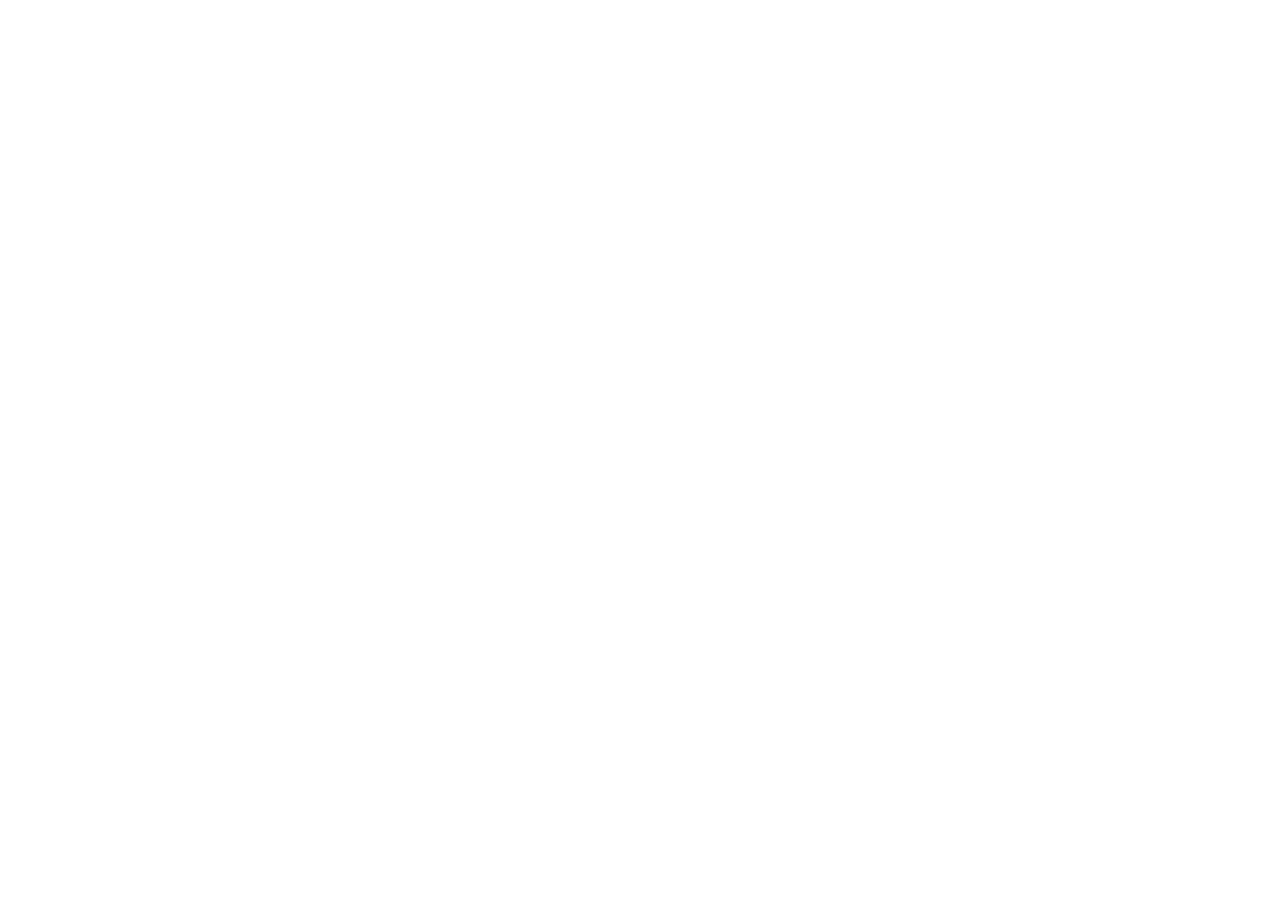
==== altGameMode.html @ 0d4e866e "Started the pitch game mode" ====
<!DOCTYPE html>
<html lang="en">
<head>
  <meta charset="UTF-8">
  <meta http-equiv="X-UA-Compatible" content="IE=edge">
  <meta name="viewport" content="width=device-width, initial-scale=1.0">
  <script defer src="altGameMode.js"></script>
  <title>SINES EAR TRAINER</title>
</head>
<body>
  
</body>
</html>
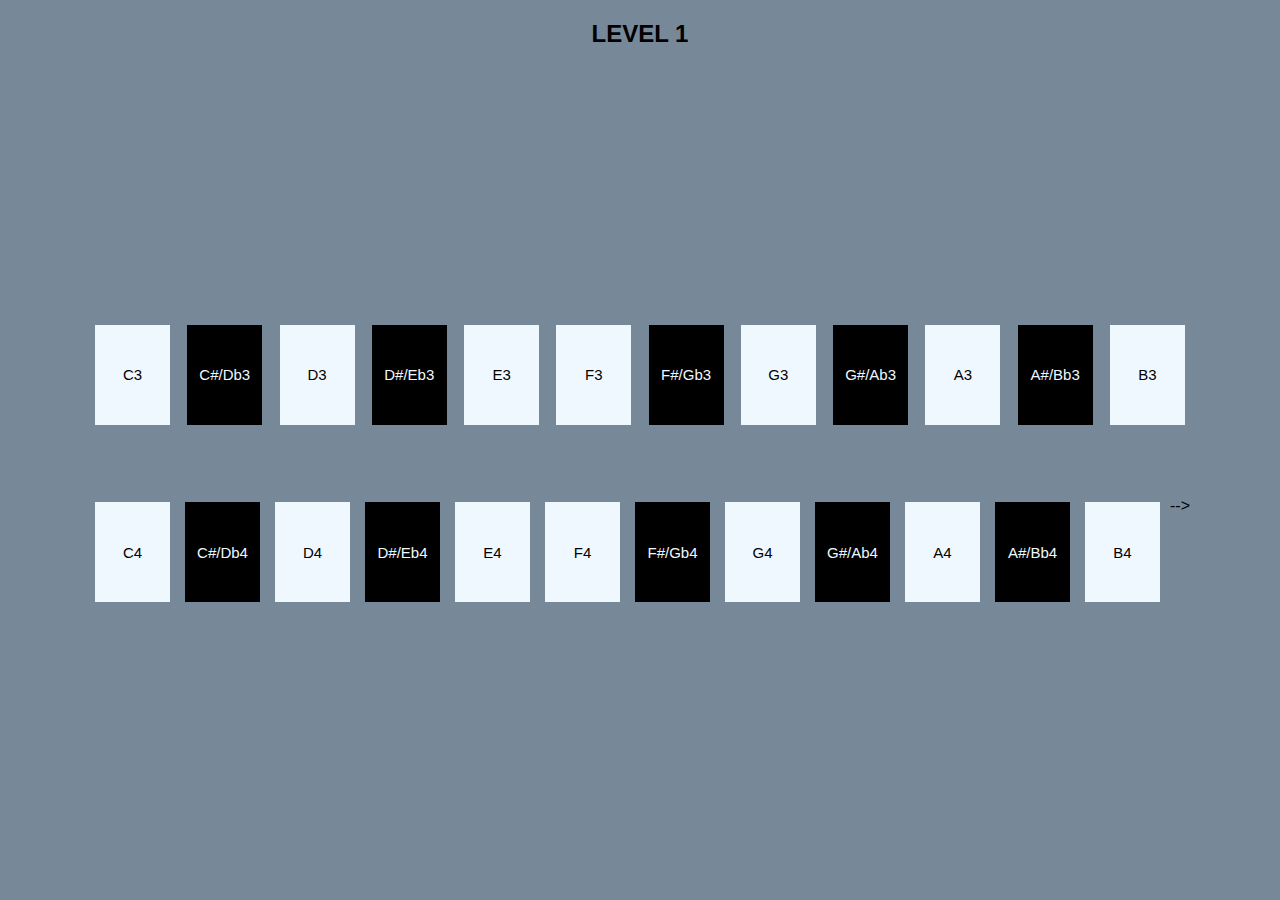
==== commit 82840349: "Buttons respond to click" ====
--- a/altGameMode.html
+++ b/altGameMode.html
@@ -4,10 +4,43 @@
   <meta charset="UTF-8">
   <meta http-equiv="X-UA-Compatible" content="IE=edge">
   <meta name="viewport" content="width=device-width, initial-scale=1.0">
+  <link rel="stylesheet" href="style.css">
   <script defer src="altGameMode.js"></script>
   <title>SINES EAR TRAINER</title>
 </head>
 <body>
+  <header>
+    <h2>level</h2>
+
+  </header>
+  <main>
+    <section class="keyboard">
+      <button id="D3" class="key">C3</button>
+      <button id="Cs3" class="key black">C#/Db3</button>
+      <button id="D3" class="key">D3</button>
+      <button id="Ds3" class="key black">D#/Eb3</button>
+      <button id="E3" class="key">E3</button>
+      <button id="F3" class="key">F3</button>
+      <button id="Fs3" class="key black">F#/Gb3</button>
+      <button id="G3" class="key">G3</button>
+      <button id="Gs3" class="key black">G#/Ab3</button>
+      <button id="A3" class="key">A3</button>
+      <button id="As3" class="key black">A#/Bb3</div>
+      <button id="B3" class="key">B3</button>
+      <button id="c4" class="key">C4</button>
+      <button id="c4s" class="key black">C#/Db4</button>
+      <button id="d4" class="key">D4</button>
+      <button id="d4s" class="key black">D#/Eb4</button>
+      <button id="e4" class="key">E4</button>
+      <button id="f4" class="key">F4</button>
+      <button id="f4s" class="key black">F#/Gb4</button>
+      <button id="g4" class="key">G4</button>
+      <button id="g4s" class="key black">G#/Ab4</button>
+      <button id="a4" class="key">A4</button>
+      <button id="a4s" class="key black">A#/Bb4</button>
+      <button id="b4" class="key">B4</button> -->
+    </section>
+  </main>
   
 </body>
 </html>--- a/style.css
+++ b/style.css
@@ -0,0 +1,73 @@
+body {
+  background-color: lightslategray;
+  font-family: helvetica;
+}
+
+header {
+  height: 300px;
+  text-align: center;
+}
+
+header > div {
+  width: 50px;
+  height: 50px;
+  background-color: aliceblue;
+  padding: 5px;
+  margin: 10px;
+}
+
+main {
+  margin: 0 auto;
+}
+
+section {
+min-width: 800px;
+max-width: 1100px;
+height: 350px;
+margin: 0 auto;
+display: flex;
+flex-wrap: wrap;
+justify-content: space-between;
+row-gap: 5px;
+}
+
+button {
+  width: 150px;
+  height: 150px;
+  border: none;
+  color: black;
+  font-size: 25px;
+}
+
+button:hover {
+  background-color: midnightblue;
+  color: aliceblue;
+}
+
+.keyboard {
+min-width: 800px;
+max-width: 1100px;
+margin: 0 auto;
+display: flex;
+flex-wrap: wrap;
+text-align: center;
+justify-content: space-between;
+}
+
+.key{
+  width: 75px;
+  height: 100px;
+  background-color: aliceblue;
+  margin: 5px;
+  font-size: 15px;
+}
+
+.black {
+  background-color: black;
+  color: aliceblue;
+}
+
+.key:hover {
+  opacity: .8;
+}
+
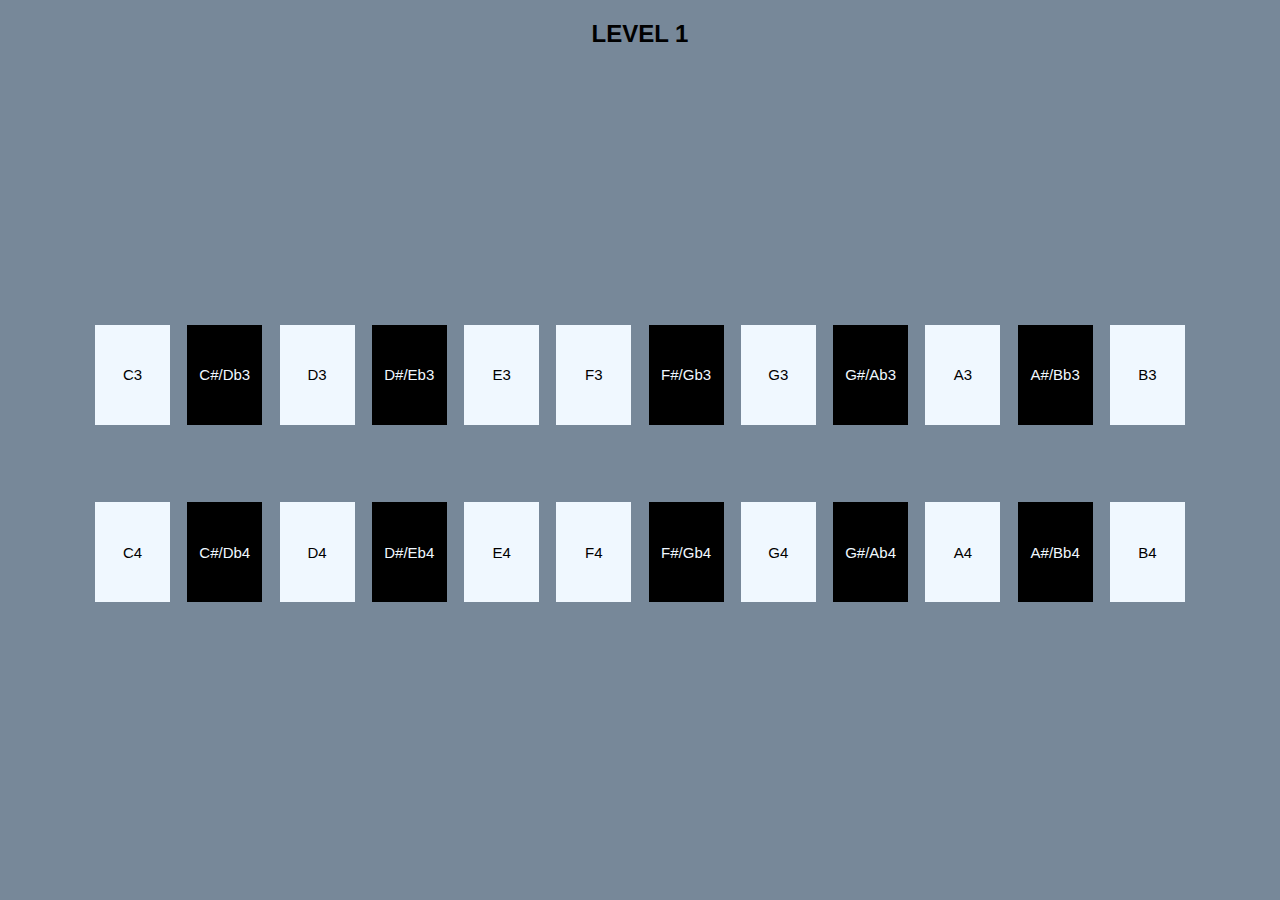
==== commit 56094e44: "Basic pitch game complete" ====
--- a/altGameMode.html
+++ b/altGameMode.html
@@ -15,30 +15,30 @@
   </header>
   <main>
     <section class="keyboard">
-      <button id="D3" class="key">C3</button>
-      <button id="Cs3" class="key black">C#/Db3</button>
-      <button id="D3" class="key">D3</button>
-      <button id="Ds3" class="key black">D#/Eb3</button>
-      <button id="E3" class="key">E3</button>
-      <button id="F3" class="key">F3</button>
-      <button id="Fs3" class="key black">F#/Gb3</button>
-      <button id="G3" class="key">G3</button>
-      <button id="Gs3" class="key black">G#/Ab3</button>
-      <button id="A3" class="key">A3</button>
-      <button id="As3" class="key black">A#/Bb3</div>
-      <button id="B3" class="key">B3</button>
-      <button id="c4" class="key">C4</button>
-      <button id="c4s" class="key black">C#/Db4</button>
-      <button id="d4" class="key">D4</button>
-      <button id="d4s" class="key black">D#/Eb4</button>
-      <button id="e4" class="key">E4</button>
-      <button id="f4" class="key">F4</button>
-      <button id="f4s" class="key black">F#/Gb4</button>
-      <button id="g4" class="key">G4</button>
-      <button id="g4s" class="key black">G#/Ab4</button>
-      <button id="a4" class="key">A4</button>
-      <button id="a4s" class="key black">A#/Bb4</button>
-      <button id="b4" class="key">B4</button> -->
+      <button id="C3" class="key" data-value="130.813">C3</button>
+      <button id="Cs3" class="key black" data-value="138.591">C#/Db3</button>
+      <button id="D3" class="key" data-value="146.832">D3</button>
+      <button id="Ds3" class="key black" data-value="155.563">D#/Eb3</button>
+      <button id="E3" class="key" data-value="164.814">E3</button>
+      <button id="F3" class="key" data-value="174.614">F3</button>
+      <button id="Fs3" class="key black" data-value="184.997">F#/Gb3</button>
+      <button id="G3" class="key" data-value="195.998">G3</button>
+      <button id="Gs3" class="key black" data-value="207.652">G#/Ab3</button>
+      <button id="A3" class="key" data-value="220">A3</button>
+      <button id="As3" class="key black" data-value="233.082">A#/Bb3</div>
+      <button id="B3" class="key" data-value="246.942">B3</button>
+      <button id="C4" class="key" data-value="261.626">C4</button>
+      <button id="Cs4" class="key black" data-value="277.183">C#/Db4</button>
+      <button id="D4" class="key" data-value="293.665">D4</button>
+      <button id="Ds4" class="key black" data-value="311.127">D#/Eb4</button>
+      <button id="E4" class="key" data-value="329.628">E4</button>
+      <button id="F4" class="key" data-value="349.228">F4</button>
+      <button id="Fs4" class="key black" data-value="369.994">F#/Gb4</button>
+      <button id="G4" class="key" data-value="391.995">G4</button>
+      <button id="Gs4" class="key black" data-value="415.305">G#/Ab4</button>
+      <button id="A4" class="key" data-value="440">A4</button>
+      <button id="As4" class="key black" data-value="466.164">A#/Bb4</button>
+      <button id="B4" class="key" data-value="493.883">B4</button>
     </section>
   </main>
   
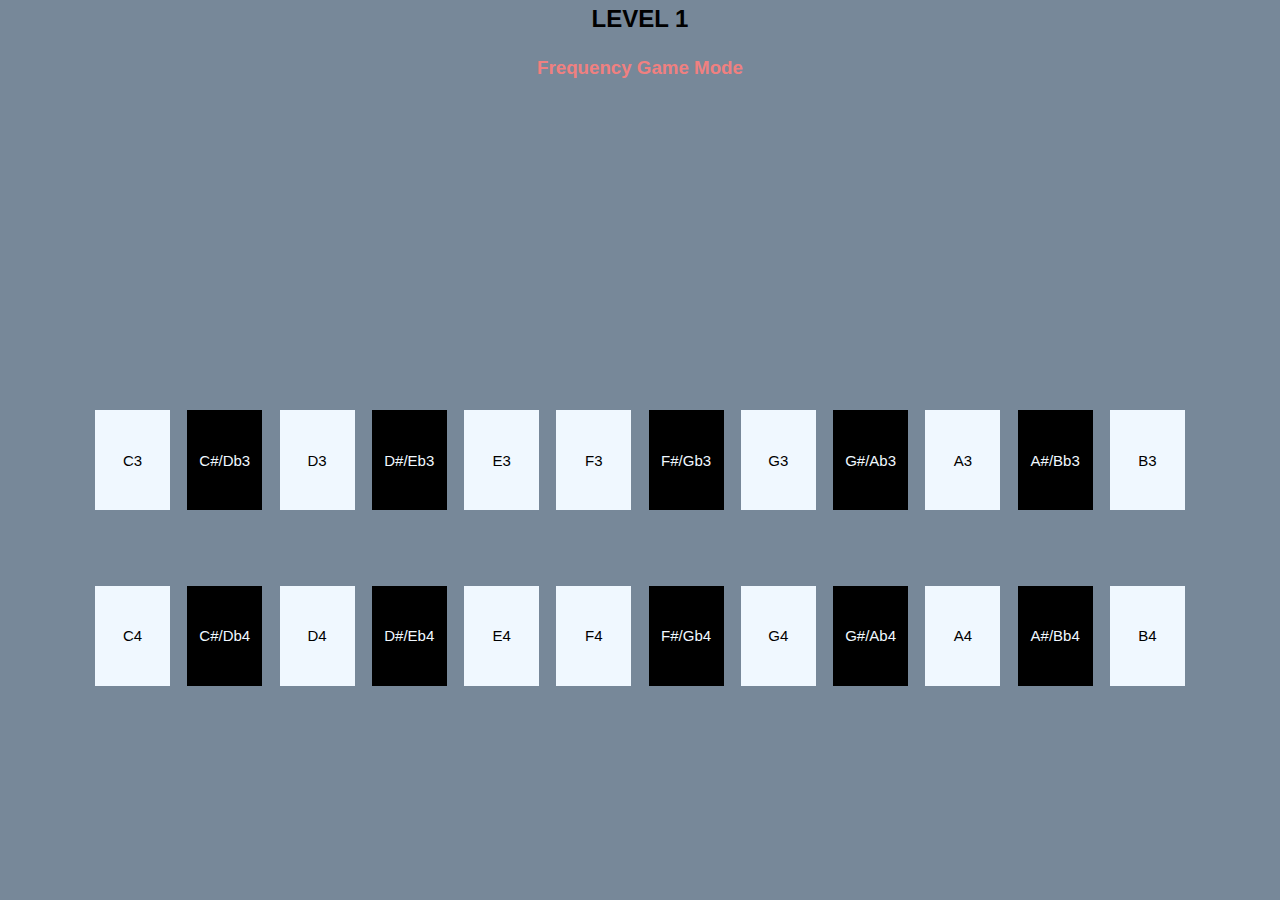
==== commit 76a6fd9b: "Freq game mode style checkpoint" ====
--- a/altGameMode.html
+++ b/altGameMode.html
@@ -12,33 +12,37 @@
   <header>
     <h2>level</h2>
 
+    <div>
+      <h3><a href="index.html">Frequency Game Mode</a></h3>
+    </div>
+
   </header>
   <main>
     <section class="keyboard">
-      <button id="C3" class="key" data-value="130.813">C3</button>
-      <button id="Cs3" class="key black" data-value="138.591">C#/Db3</button>
-      <button id="D3" class="key" data-value="146.832">D3</button>
-      <button id="Ds3" class="key black" data-value="155.563">D#/Eb3</button>
-      <button id="E3" class="key" data-value="164.814">E3</button>
-      <button id="F3" class="key" data-value="174.614">F3</button>
-      <button id="Fs3" class="key black" data-value="184.997">F#/Gb3</button>
-      <button id="G3" class="key" data-value="195.998">G3</button>
-      <button id="Gs3" class="key black" data-value="207.652">G#/Ab3</button>
-      <button id="A3" class="key" data-value="220">A3</button>
-      <button id="As3" class="key black" data-value="233.082">A#/Bb3</div>
-      <button id="B3" class="key" data-value="246.942">B3</button>
-      <button id="C4" class="key" data-value="261.626">C4</button>
-      <button id="Cs4" class="key black" data-value="277.183">C#/Db4</button>
-      <button id="D4" class="key" data-value="293.665">D4</button>
-      <button id="Ds4" class="key black" data-value="311.127">D#/Eb4</button>
-      <button id="E4" class="key" data-value="329.628">E4</button>
-      <button id="F4" class="key" data-value="349.228">F4</button>
-      <button id="Fs4" class="key black" data-value="369.994">F#/Gb4</button>
-      <button id="G4" class="key" data-value="391.995">G4</button>
-      <button id="Gs4" class="key black" data-value="415.305">G#/Ab4</button>
-      <button id="A4" class="key" data-value="440">A4</button>
-      <button id="As4" class="key black" data-value="466.164">A#/Bb4</button>
-      <button id="B4" class="key" data-value="493.883">B4</button>
+      <button id="C3" class="key first-octave" data-value="130.813">C3</button>
+      <button id="Cs3" class="key black first-octave" data-value="138.591">C#/Db3</button>
+      <button id="D3" class="key first-octave" data-value="146.832">D3</button>
+      <button id="Ds3" class="key black first-octave" data-value="155.563">D#/Eb3</button>
+      <button id="E3" class="key first-octave" data-value="164.814">E3</button>
+      <button id="F3" class="key first-octave" data-value="174.614">F3</button>
+      <button id="Fs3" class="key black first-octave" data-value="184.997">F#/Gb3</button>
+      <button id="G3" class="key first-octave" data-value="195.998">G3</button>
+      <button id="Gs3" class="key black first-octave" data-value="207.652">G#/Ab3</button>
+      <button id="A3" class="key first-octave" data-value="220">A3</button>
+      <button id="As3" class="key black first-octave" data-value="233.082">A#/Bb3</div>
+      <button id="B3" class="key first-octave" data-value="246.942">B3</button>
+      <button id="C4" class="key second-octave" data-value="261.626">C4</button>
+      <button id="Cs4" class="key black second-octave" data-value="277.183">C#/Db4</button>
+      <button id="D4" class="key second-octave" data-value="293.665">D4</button>
+      <button id="Ds4" class="key black second-octave" data-value="311.127">D#/Eb4</button>
+      <button id="E4" class="key second-octave" data-value="329.628">E4</button>
+      <button id="F4" class="key second-octave" data-value="349.228">F4</button>
+      <button id="Fs4" class="key black second-octave" data-value="369.994">F#/Gb4</button>
+      <button id="G4" class="key second-octave" data-value="391.995">G4</button>
+      <button id="Gs4" class="key black second-octave" data-value="415.305">G#/Ab4</button>
+      <button id="A4" class="key second-octave" data-value="440">A4</button>
+      <button id="As4" class="key black second-octave" data-value="466.164">A#/Bb4</button>
+      <button id="B4" class="key second-octave" data-value="493.883">B4</button>
     </section>
   </main>
   
--- a/style.css
+++ b/style.css
@@ -1,19 +1,49 @@
 body {
   background-color: lightslategray;
   font-family: helvetica;
+  padding: 0;
+  margin: 0;
 }
 
-header {
-  height: 300px;
+.hero {
+  height: 1000px;
+  max-width: 1920px;
+  min-width: 800px;
+  background-color: #1C1D21;
+  margin: 0;
+  padding: 0;
+  display: flex;
+  justify-content: center;
+  align-items: center;
   text-align: center;
 }
 
-header > div {
-  width: 50px;
-  height: 50px;
-  background-color: aliceblue;
-  padding: 5px;
-  margin: 10px;
+
+header {
+  height: 400px;
+  text-align: center;
+  display: flex;
+  flex-direction: column;
+  align-items: center;
+  padding-bottom: 5px;
+}
+
+
+h1{
+  margin: 5px;
+}
+
+h2{
+  margin: 5px;
+}
+
+a {
+text-decoration: none;
+color: lightcoral;
+}
+
+a:hover{
+  color: aliceblue;
 }
 
 main {
@@ -21,14 +51,14 @@
 }
 
 section {
-min-width: 800px;
-max-width: 1100px;
-height: 350px;
-margin: 0 auto;
-display: flex;
-flex-wrap: wrap;
-justify-content: space-between;
-row-gap: 5px;
+  min-width: 600px;
+  max-width: 800px;
+  height: 350px;
+  margin: 0 auto;
+  display: flex;
+  flex-wrap: wrap;
+  justify-content: space-between;
+  row-gap: 1px;
 }
 
 button {
@@ -40,18 +70,65 @@
 }
 
 button:hover {
-  background-color: midnightblue;
+  background-color: lightcoral;
   color: aliceblue;
 }
 
+.title {
+  border-radius: 600px;
+  width: 600px;
+  height: 600px;
+  background-color: lightcoral;
+  color: aliceblue;
+  font-size: 45px;
+  /* line-height: 100px; */
+  display: flex;
+  justify-content: center;
+  align-items: center;
+
+}
+
+.controls-container {
+  width: 250px;
+  height: 250px;
+  display: flex;
+  flex-direction: column;
+  justify-content: center;
+  align-items: center;
+  flex-wrap: wrap;
+  margin: 0 auto;
+  
+}
+
+
+.controls {
+  width: 50px;
+  height: 50px;
+  background-color: aliceblue;
+  padding: 5px;
+  margin: 10px;
+}
+
+.timer {
+  width: 100px;
+  height: 100px;
+  border-radius: 100px;
+  background-color: lightcoral;
+  color: aliceblue;
+  display: flex;
+  justify-content: center;
+  align-items: center;
+  font-size: 40px;
+}
+
 .keyboard {
-min-width: 800px;
-max-width: 1100px;
-margin: 0 auto;
-display: flex;
-flex-wrap: wrap;
-text-align: center;
-justify-content: space-between;
+  min-width: 800px;
+  max-width: 1100px;
+  margin: 0 auto;
+  display: flex;
+  flex-wrap: wrap;
+  text-align: center;
+  justify-content: space-between;
 }
 
 .key{
@@ -62,12 +139,20 @@
   font-size: 15px;
 }
 
+.key:hover {
+  opacity: .8;
+}
+
 .black {
   background-color: black;
   color: aliceblue;
 }
 
-.key:hover {
-  opacity: .8;
+
+.first-ocatave {
+  opacity: 1;
 }
 
+.second-octave {
+  opacity: 1;
+}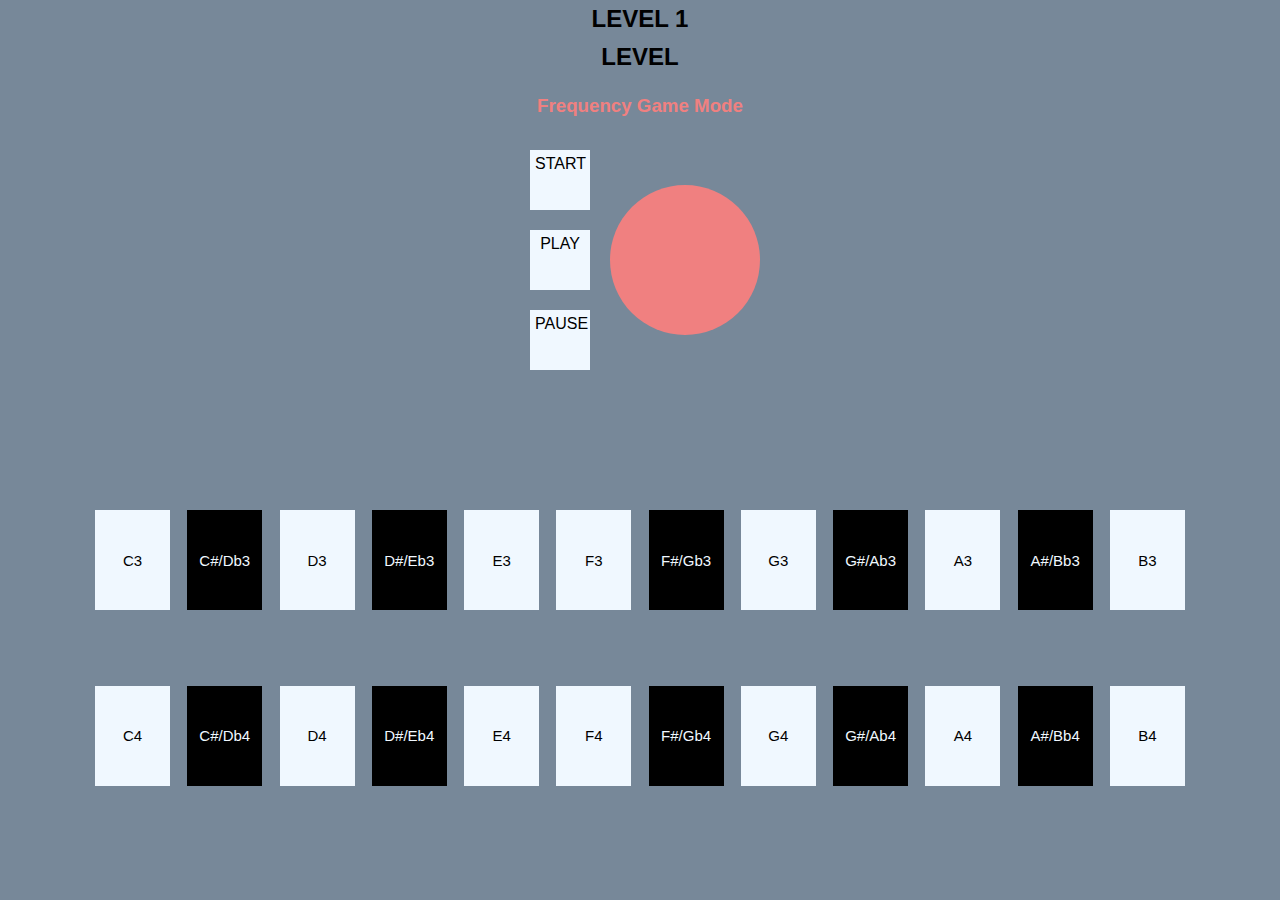
==== commit 4fa21355: "Mute timer works when answer is correct" ====
--- a/altGameMode.html
+++ b/altGameMode.html
@@ -10,11 +10,16 @@
 </head>
 <body>
   <header>
-    <h2>level</h2>
-
-    <div>
+      <h2 id="score"></h2>
+      <h2 id="level">LEVEL</h2>
+      <!-- <h3><a href="altGameMode.html">Pitch Game Mode</a></h3> -->
       <h3><a href="index.html">Frequency Game Mode</a></h3>
-    </div>
+      <div class="controls-container">
+        <div id="start" class="controls">START</div>
+        <div id="play" class="controls">PLAY</div>
+        <div id="pause" class="controls">PAUSE</div>
+        <div class="timer"></div>
+      </div>
 
   </header>
   <main>
--- a/style.css
+++ b/style.css
@@ -20,7 +20,7 @@
 
 
 header {
-  height: 400px;
+  height: 500px;
   text-align: center;
   display: flex;
   flex-direction: column;
@@ -81,7 +81,6 @@
   background-color: lightcoral;
   color: aliceblue;
   font-size: 45px;
-  /* line-height: 100px; */
   display: flex;
   justify-content: center;
   align-items: center;
@@ -110,8 +109,8 @@
 }
 
 .timer {
-  width: 100px;
-  height: 100px;
+  width: 150px;
+  height: 150px;
   border-radius: 100px;
   background-color: lightcoral;
   color: aliceblue;
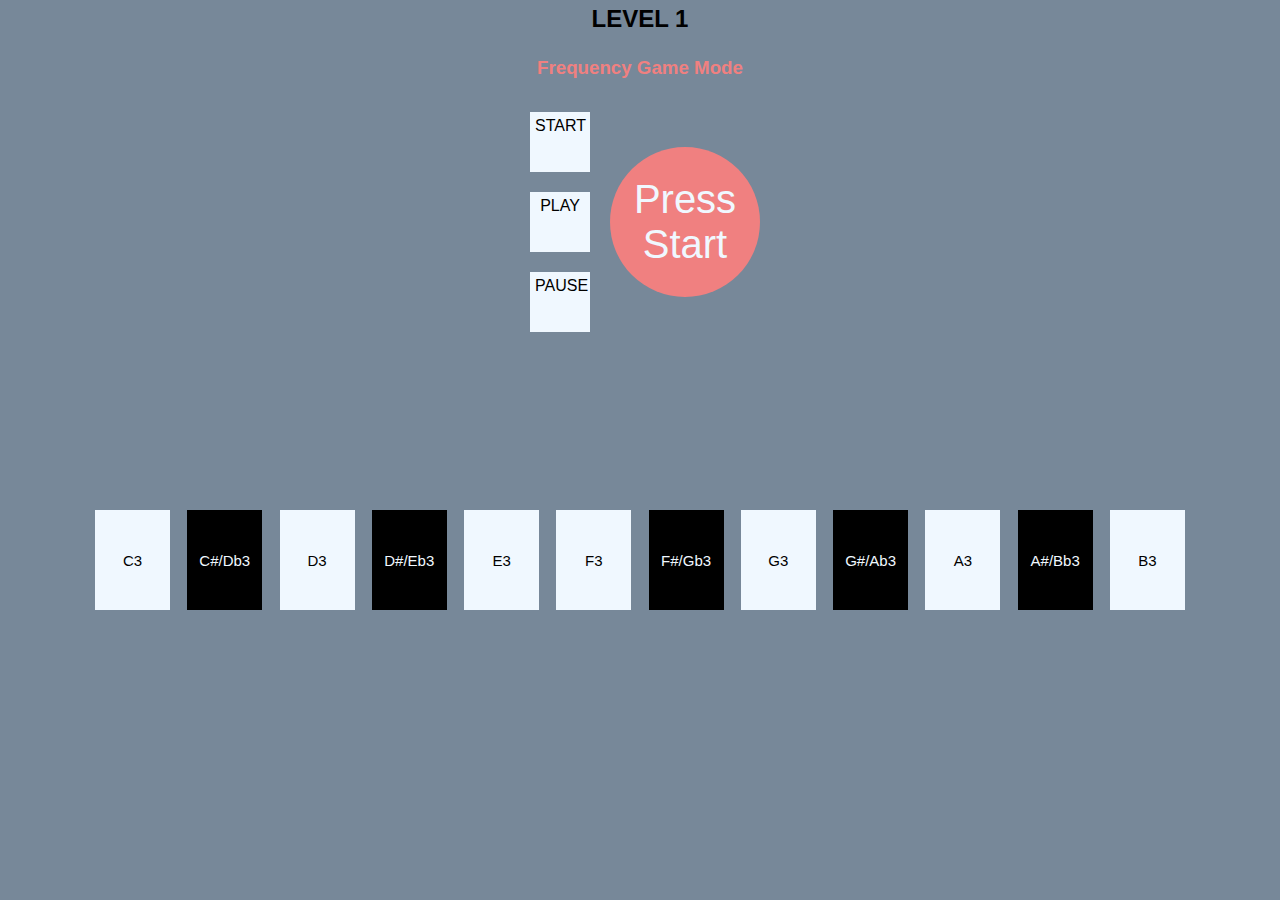
==== commit 655bfd39: "Final v2" ====
--- a/altGameMode.html
+++ b/altGameMode.html
@@ -10,7 +10,6 @@
 </head>
 <body>
   <header>
-      <h2 id="score"></h2>
       <h2 id="level">LEVEL</h2>
       <!-- <h3><a href="altGameMode.html">Pitch Game Mode</a></h3> -->
       <h3><a href="index.html">Frequency Game Mode</a></h3>
--- a/style.css
+++ b/style.css
@@ -28,6 +28,10 @@
   padding-bottom: 5px;
 }
 
+img{
+  width: 400px;
+  height: 400px;
+}
 
 h1{
   margin: 5px;
@@ -74,7 +78,14 @@
   color: aliceblue;
 }
 
-.title {
+.title{
+  color: aliceblue;
+  margin: 0 0 -60px 5px;
+  z-index: 69;
+  font-size: 50px;
+}
+
+.sphere {
   border-radius: 600px;
   width: 600px;
   height: 600px;
@@ -154,4 +165,33 @@
 
 .second-octave {
   opacity: 1;
-}+}
+
+.game-over {
+  position: absolute;
+  /* margin: 0; */
+  /* padding: 0 200px; */
+  z-index: 69;
+  color: aliceblue;
+  font-size: 200px;
+  background-color: rgba(240, 128, 128, .8);
+  width: 100%;
+}
+
+.game-over > p {
+  margin: 0;
+}
+
+#reset {
+width: 150px;
+height: 150px;
+border-radius: 100px;
+text-align: center;
+background-color: rgb(240, 128, 128, .0);
+color :aliceblue;
+}
+
+#reset:hover {
+  background-color: aliceblue;
+  color: lightcoral;
+}
